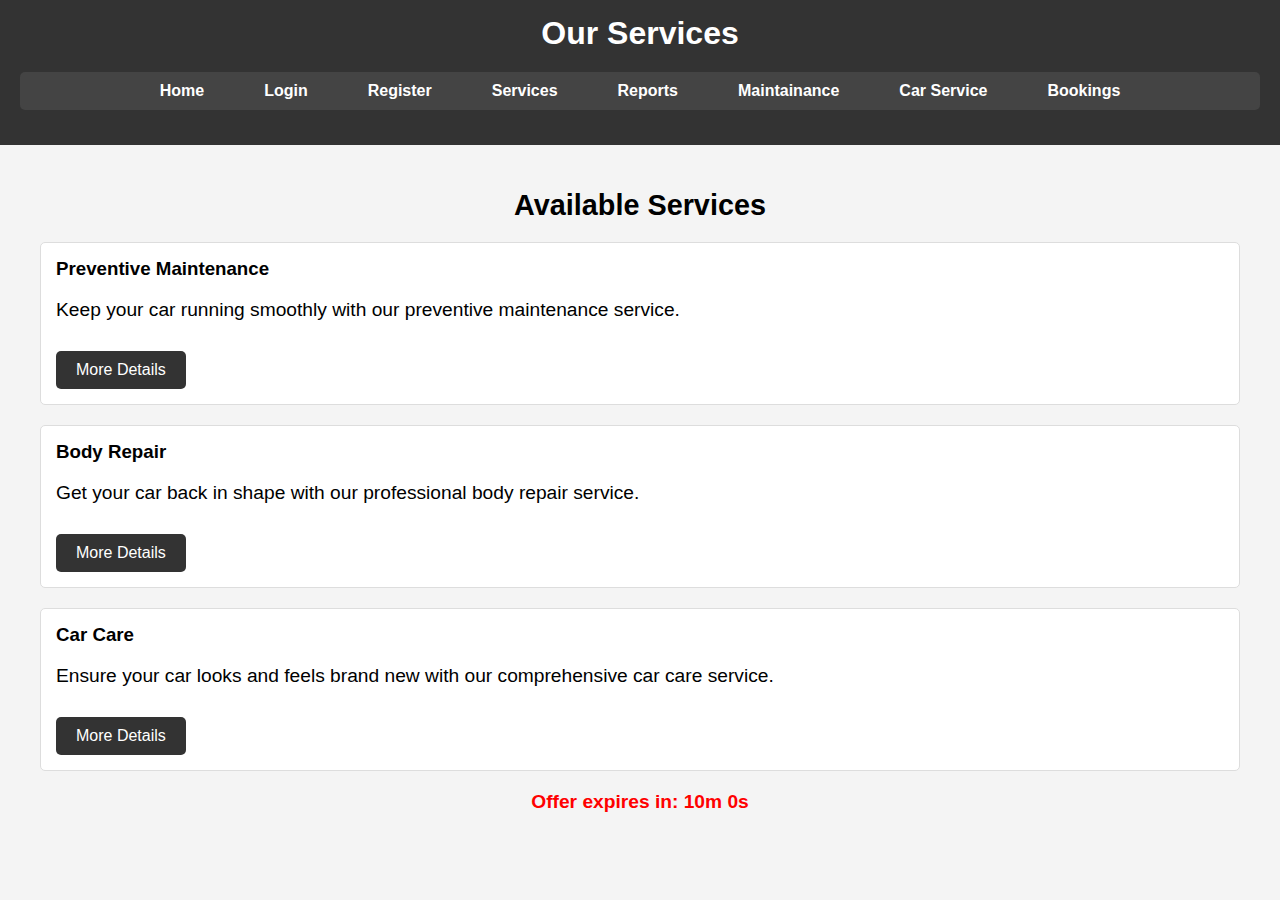
==== services.html @ f5226723 "feat: Added Dynamic routing for Pages and Countdown" ====
<!DOCTYPE html>
<html lang="en">
<head>
    <meta charset="UTF-8">
    <meta name="viewport" content="width=device-width, initial-scale=1.0">
    <title>Our Services - AutoMob-Mechanic</title>
    <link rel="stylesheet" href="styles.css">
</head>
<body>
    <header>
        <h1>Our Services</h1>
        <nav>
            <ul id="navbar">
                <li><a href="index.html">Home</a></li>
                <li><a href="login.html">Login</a></li>
                <li><a href="register.html">Register</a></li>
                <li><a href="services.html">Services</a></li>
                <li><a href="reports.html">Reports</a></li>
                <li><a href="maintainance.html">Maintainance</a></li>
                <li><a href="car-service.html">Car Service</a></li>
                <li><a href="booking.html">Bookings</a></li>
            </ul>
        </nav>
    </header>

    <section>
        <h2>Available Services</h2>
        <div class="service">
            <h3>Preventive Maintenance</h3>
            <p>Keep your car running smoothly with our preventive maintenance service.</p>
            <button class="more-details" data-service="preventive-maintenance-service">More Details</button>
        </div>
        <div class="service">
            <h3>Body Repair</h3>
            <p>Get your car back in shape with our professional body repair service.</p>
            <button class="more-details" data-service="body-repair-service">More Details</button>
        </div>
        <div class="service">
            <h3>Car Care</h3>
            <p>Ensure your car looks and feels brand new with our comprehensive car care service.</p>
            <button class="more-details" data-service="car-care-service">More Details</button>
        </div>
        <div id="timer" class="countdown-timer">Offer expires in: 10m 0s</div>
    </section>

    <script src="scripts.js"></script>
</body>
</html>
---- styles.css ----
/* styles.css */

body {
    font-family: Arial, sans-serif;
    background-color: #f4f4f4;
    margin: 0;
    padding: 0;
}

header {
    background-color: #333;
    color: white;
    padding: 15px 20px;
    text-align: center;
}

h1 {
    margin: 0;
    font-size: 2em;
}

nav ul {
    list-style: none;
    padding: 0;
    margin: 20px 0;
    display: flex;
    justify-content: center;
    background-color: #444;
    border-radius: 5px;
}

nav ul li {
    margin: 0 15px;
}

nav ul li a {
    color: white;
    text-decoration: none;
    font-weight: bold;
    padding: 10px 15px;
    display: block;
    border-radius: 5px;
    transition: background-color 0.3s ease;
}

nav ul li a:hover {
    background-color: #555;
}

section {
    padding: 20px;
    text-align: center;
}

h2 {
    font-size: 1.8em;
    margin-bottom: 20px;
}

p {
    font-size: 1.2em;
    margin-bottom: 30px;
}

button {
    padding: 10px 20px;
    font-size: 1em;
    background-color: #333;
    color: white;
    border: none;
    border-radius: 5px;
    cursor: pointer;
    transition: background-color 0.3s ease;
}

button:hover {
    background-color: #555;
}


/* services.html specific styles */

.service {
    margin: 20px;
    padding: 15px;
    border: 1px solid #ddd;
    border-radius: 5px;
    background-color: #fff;
    text-align: left;
}

.service h3 {
    margin-top: 0;
}

.countdown-timer {
    font-size: 1.2em;
    color: red;
    font-weight: bold;
    margin-top: 20px;
}
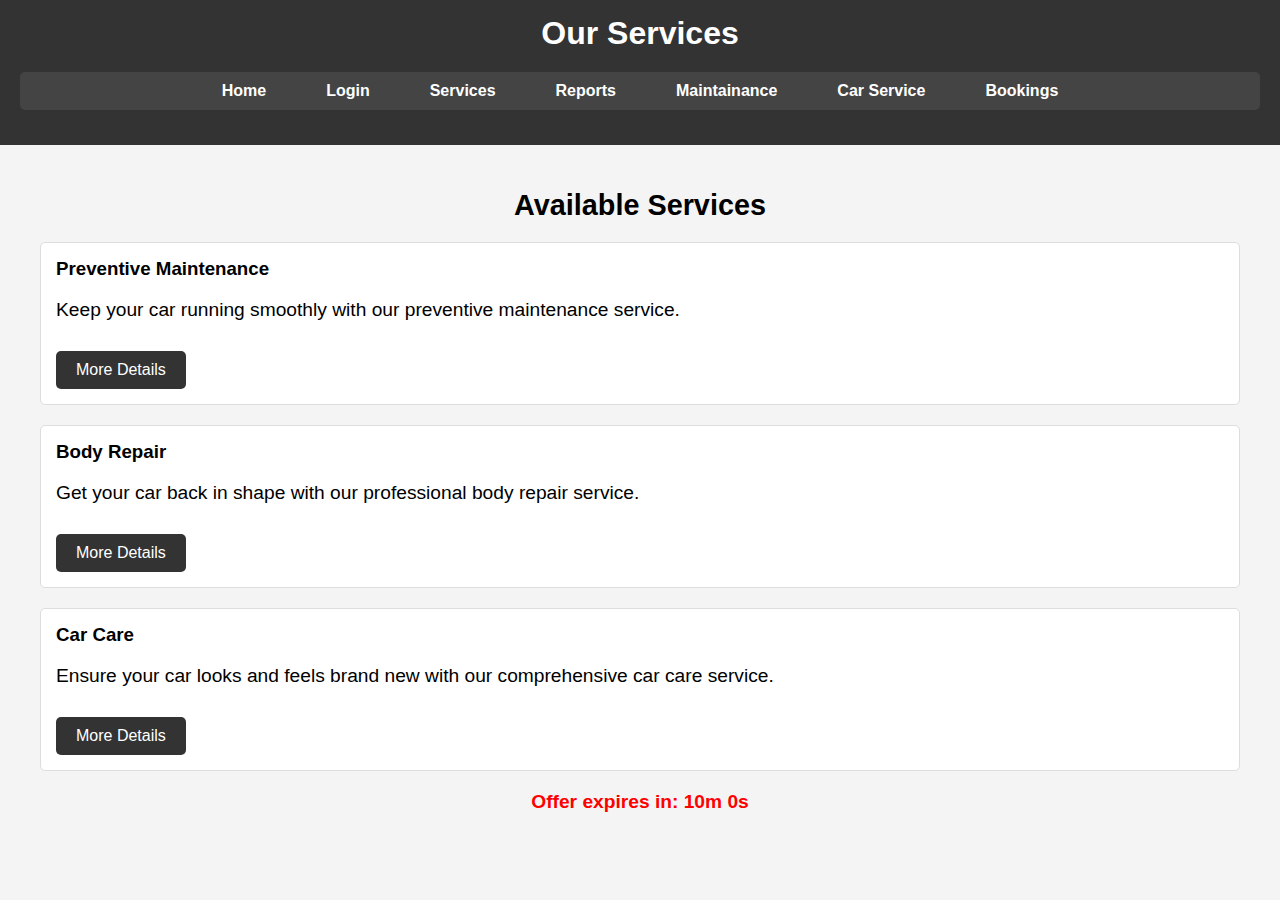
==== commit 2958ef11: "feat: Login Funcitonality added" ====
--- a/services.html
+++ b/services.html
@@ -13,7 +13,7 @@
             <ul id="navbar">
                 <li><a href="index.html">Home</a></li>
                 <li><a href="login.html">Login</a></li>
-                <li><a href="register.html">Register</a></li>
+                
                 <li><a href="services.html">Services</a></li>
                 <li><a href="reports.html">Reports</a></li>
                 <li><a href="maintainance.html">Maintainance</a></li>
